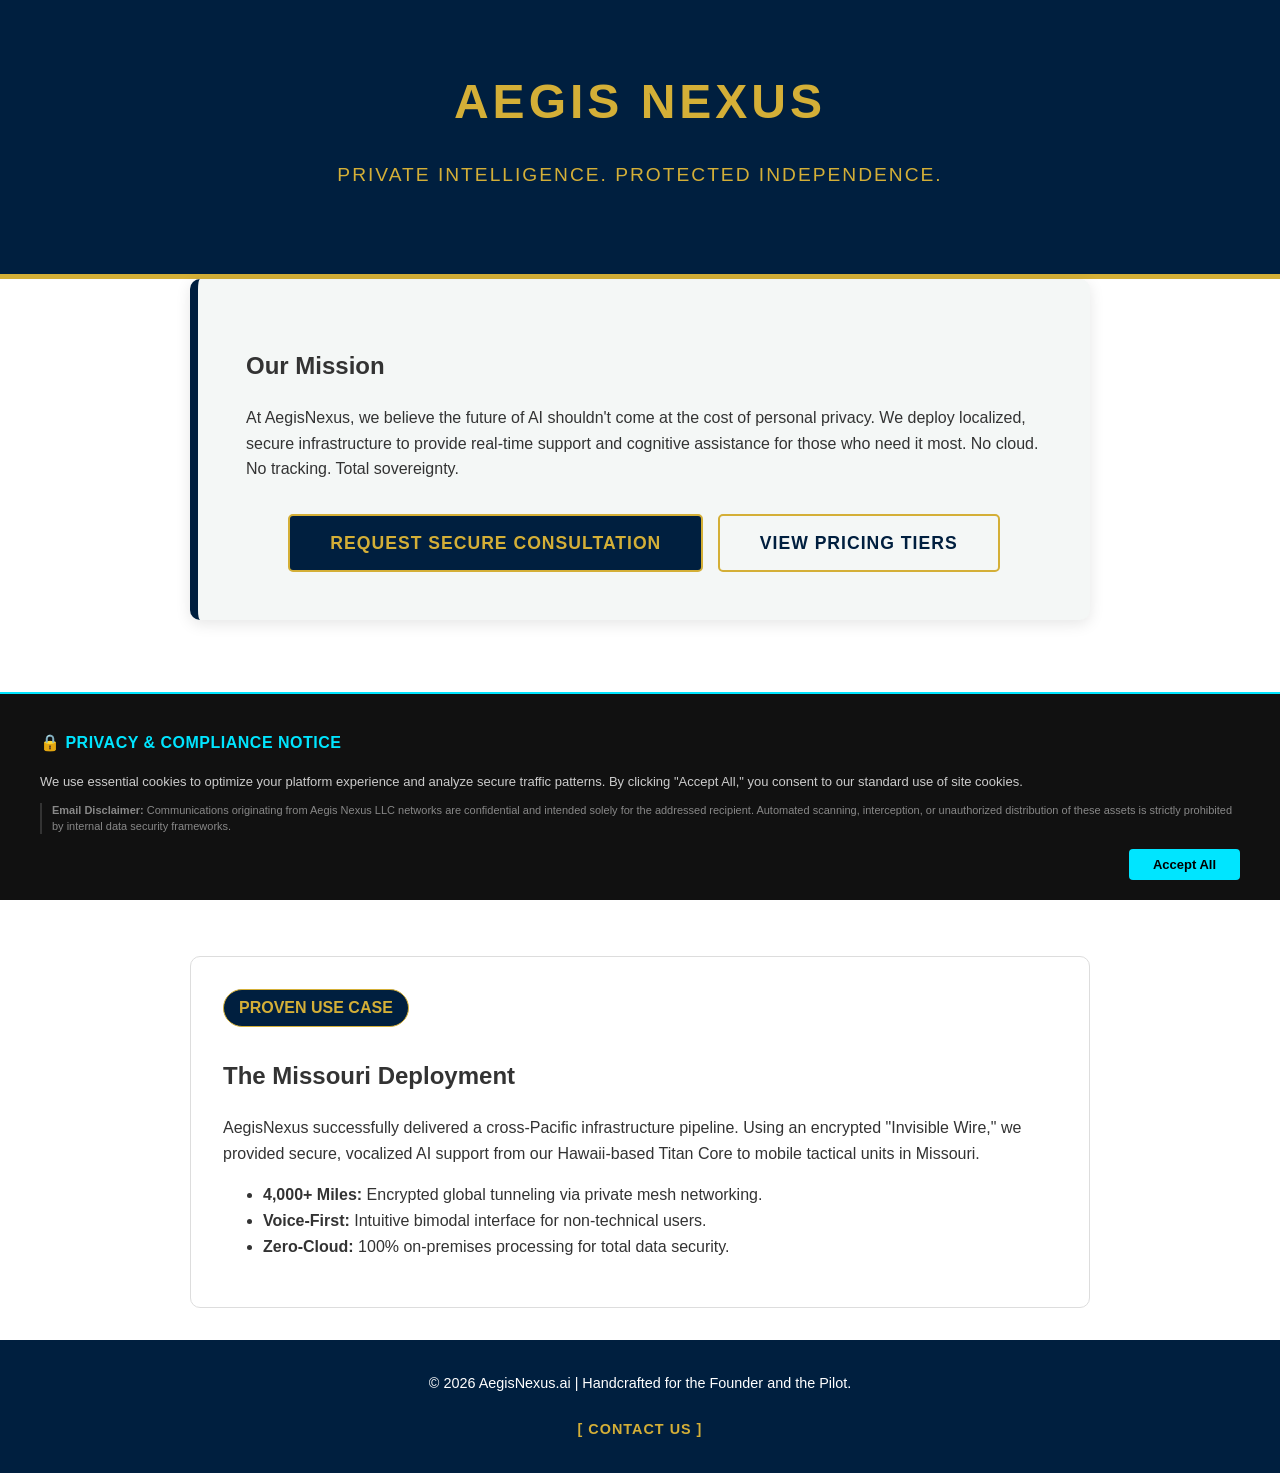
==== index.html @ b52e6fe9 "Update index.html" ====
<!DOCTYPE html>
<html lang="en">
<head>
    <meta charset="UTF-8">
    <meta name="viewport" content="width=device-width, initial-scale=1.0">
    <title>AegisNexus | Private Intelligence</title>
    <style>
        :root { --navy: #001f3f; --gold: #D4AF37; --slate: #f4f7f6; --text: #333; }
        body { margin: 0; font-family: 'Segoe UI', Tahoma, Geneva, Verdana, sans-serif; color: var(--text); background-color: white; line-height: 1.6; }
        header { background: var(--navy); color: var(--gold); padding: 4rem 2rem; text-align: center; border-bottom: 5px solid var(--gold); }
        .container { max-width: 900px; margin: 0 auto; padding: 2rem; }
        h1 { font-size: 3rem; letter-spacing: 4px; margin: 0; }
        .mission { background: var(--slate); padding: 3rem; border-radius: 10px; margin: -2rem auto 2rem; box-shadow: 0 4px 15px rgba(0,0,0,0.1); border-left: 8px solid var(--navy); }
        .pilot-section { background: white; border: 1px solid #ddd; padding: 2rem; border-radius: 10px; margin-top: 2rem; }
        .pillar-grid { display: grid; grid-template-columns: repeat(auto-fit, minmax(250px, 1fr)); gap: 2rem; margin: 3rem 0; }
        .pillar { text-align: center; padding: 1rem; }
        .pillar h3 { color: var(--navy); border-bottom: 2px solid var(--gold); display: inline-block; padding-bottom: 5px; }
        footer { background: var(--navy); color: #fff; text-align: center; padding: 2rem; font-size: 0.9rem; }
        .tag { display: inline-block; background: var(--gold); color: var(--navy); padding: 5px 15px; border-radius: 20px; font-weight: bold; margin-bottom: 10px; }
        
        /* New Call To Action Button Styling */
        .cta-container { text-align: center; margin-top: 2rem; }
        .cta-btn { display: inline-block; background: var(--navy); color: var(--gold); border: 2px solid var(--gold); padding: 0.8rem 2.5rem; font-size: 1.1rem; font-weight: bold; text-decoration: none; border-radius: 5px; transition: all 0.3s ease; letter-spacing: 1px; }
        .cta-btn:hover { background: var(--gold); color: var(--navy); cursor: pointer; }
    </style>
</head>
<body>

<header>
    <h1>AEGIS NEXUS</h1>
    <p style="font-size: 1.2rem; letter-spacing: 2px;">PRIVATE INTELLIGENCE. PROTECTED INDEPENDENCE.</p>
</header>

<div class="container">
    <section class="mission">
        <h2>Our Mission</h2>
        <p>At AegisNexus, we believe the future of AI shouldn't come at the cost of personal privacy. We deploy localized, secure infrastructure to provide real-time support and cognitive assistance for those who need it most. No cloud. No tracking. Total sovereignty.</p>
        
        <div class="cta-container">
            <a href="mailto:info@aegisnexus.ai?subject=Infrastructure%20Access%20Inquiry" class="cta-btn">REQUEST SECURE CONSULTATION</a>
            <a href="pricing.html" class="cta-btn" style="background: transparent; color: var(--navy); margin-left: 10px;">VIEW PRICING TIERS</a>
        </div>
    </section>

    <div class="pillar-grid">
        <div class="pillar">
            <h3>The Vault</h3>
            <p>Your data never leaves your home. We use local inference to ensure HIPAA-grade privacy levels for all personal interactions.</p>
        </div>
        <div class="pillar">
            <h3>The Bridge</h3>
            <p>Technology designed for family first. We bridge the gap between complex AI and intuitive, assistive living.</p>
        </div>
        <div class="pillar">
            <h3>The Core</h3>
            <p>Powered by the Aegis-Titan. High-performance Ryzen hardware optimized for the next generation of private LLMs.</p>
        </div>
    </div>

    <section class="pilot-section">
        <span class="tag" style="background: var(--navy); color: var(--gold); border: 1px solid var(--gold);">PROVEN USE CASE</span>
        <h2>The Missouri Deployment</h2>
        <p>AegisNexus successfully delivered a cross-Pacific infrastructure pipeline. Using an encrypted "Invisible Wire," we provided secure, vocalized AI support from our Hawaii-based Titan Core to mobile tactical units in Missouri.</p>
        <ul>
            <li><strong>4,000+ Miles:</strong> Encrypted global tunneling via private mesh networking.</li>
            <li><strong>Voice-First:</strong> Intuitive bimodal interface for non-technical users.</li>
            <li><strong>Zero-Cloud:</strong> 100% on-premises processing for total data security.</li>
        </ul>
    </section>
</div>

<footer style="text-align: center; padding: 2rem; background: var(--navy); color: #fff; font-size: 0.9rem;">
    &copy; 2026 AegisNexus.ai | Handcrafted for the Founder and the Pilot.<br><br>
    <a href="contact.html" style="color: var(--gold); text-decoration: none; font-weight: bold; letter-spacing: 1px;">[ CONTACT US ]</a>
</footer>

    <div id="aegis-compliance-banner" style="
    position: fixed;
    bottom: 0;
    left: 0;
    width: 100%;
    background-color: #111111;
    border-top: 2px solid #00E5FF; /* Electric Blue Accent */
    color: #FFFFFF;
    font-family: sans-serif;
    padding: 20px;
    box-sizing: border-box;
    z-index: 99999;
    display: none;
    flex-direction: column;
    gap: 15px;
">
    <div style="max-width: 1200px; margin: 0 auto; width: 100%;">
        <h3 style="margin-0 0 8px 0; color: #00E5FF; font-size: 16px; letter-spacing: 0.5px;">
            🔒 PRIVACY & COMPLIANCE NOTICE
        </h3>
        
        <p style="margin: 0 0 12px 0; font-size: 13px; line-height: 1.5; color: #CCCCCC;">
            We use essential cookies to optimize your platform experience and analyze secure traffic patterns. By clicking "Accept All," you consent to our standard use of site cookies.
        </p>
        
        <p style="margin: 0; font-size: 11px; line-height: 1.4; color: #888888; border-left: 2px solid #333333; padding-left: 10px;">
            <strong>Email Disclaimer:</strong> Communications originating from Aegis Nexus LLC networks are confidential and intended solely for the addressed recipient. Automated scanning, interception, or unauthorized distribution of these assets is strictly prohibited by internal data security frameworks.
        </p>
    </div>
    
    <div style="max-width: 1200px; margin: 0 auto; width: 100%; text-align: right;">
        <button id="accept-aegis-cookies" style="
            background-color: #00E5FF;
            color: #000000;
            border: none;
            padding: 8px 24px;
            font-size: 13px;
            font-weight: bold;
            cursor: pointer;
            border-radius: 4px;
            transition: background 0.2s;
        " onmouseover="this.style.backgroundColor='#00B2CC'" onmouseout="this.style.backgroundColor='#00E5FF'">
            Accept All
        </button>
    </div>
</div>

<script>
    document.addEventListener("DOMContentLoaded", function () {
        // Check if user already accepted cookies
        if (!localStorage.getItem("aegis_cookies_accepted")) {
            document.getElementById("aegis-compliance-banner").style.display = "flex";
        }

        // Hide banner on click and save state
        document.getElementById("accept-aegis-cookies").addEventListener("click", function () {
            localStorage.setItem("aegis_cookies_accepted", "true");
            document.getElementById("aegis-compliance-banner").style.display = "none";
        });
    });
</script>
</body>
</html>
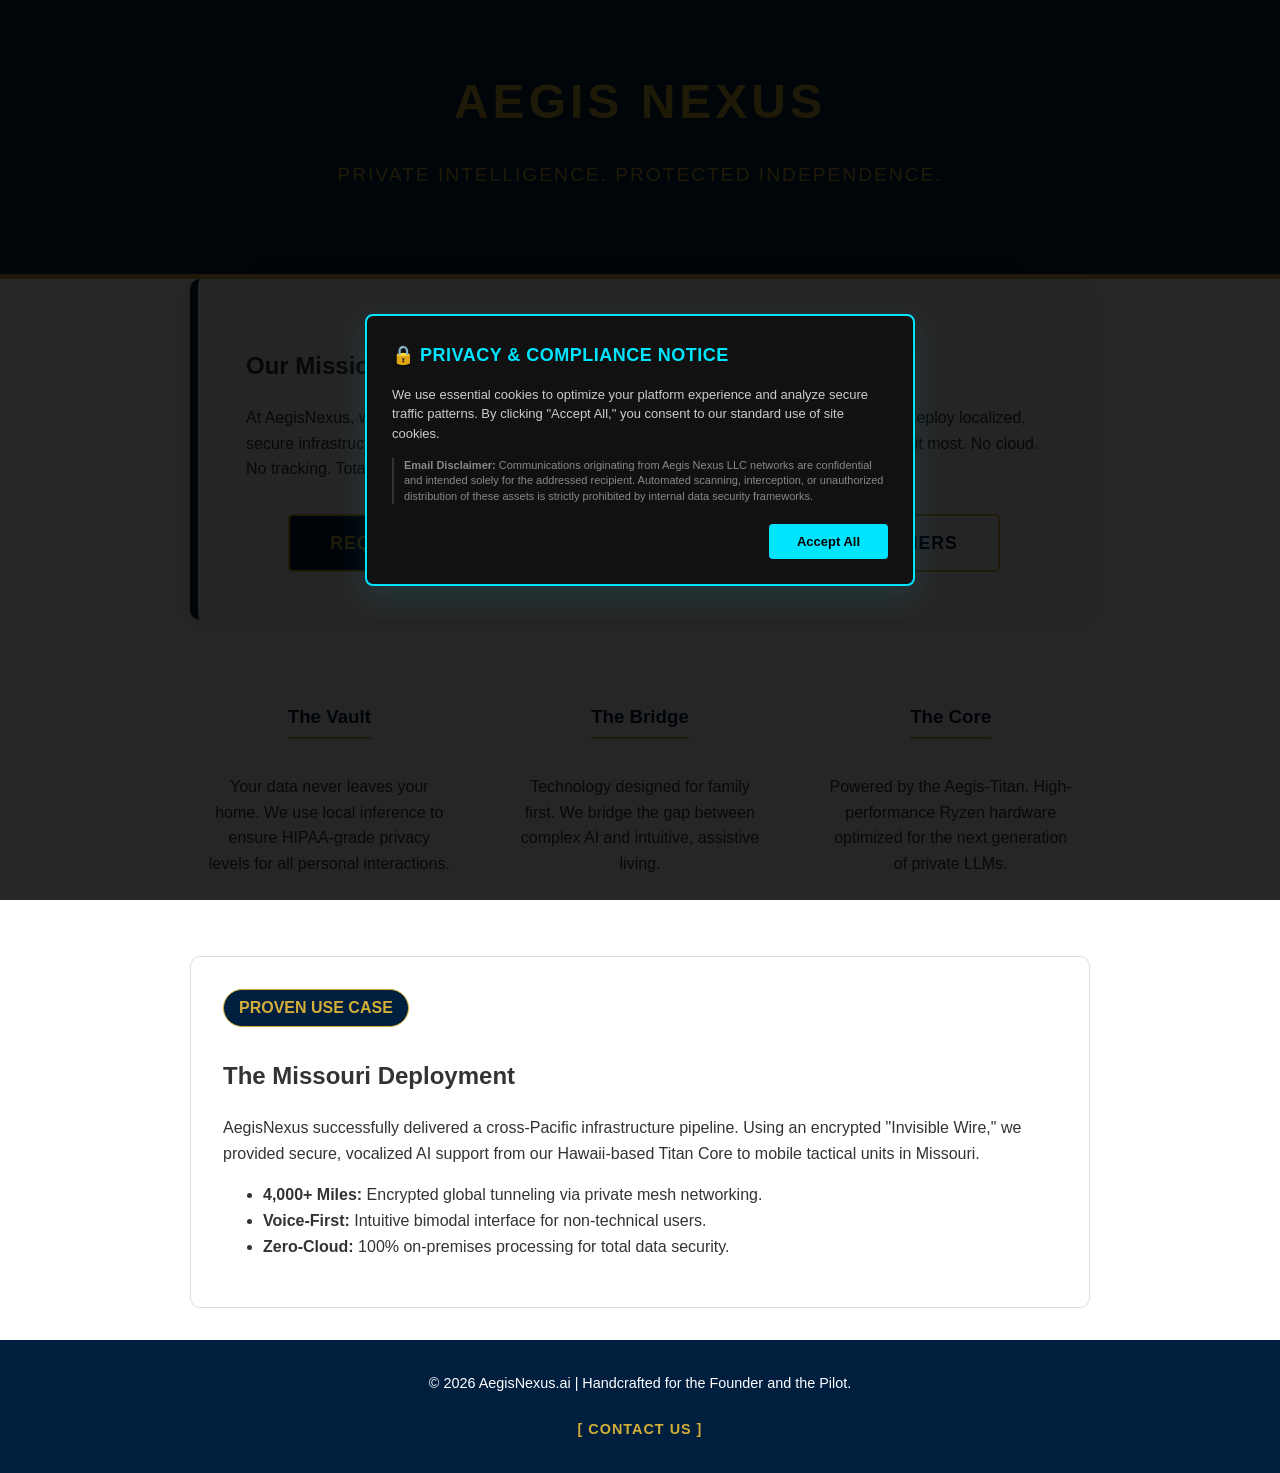
==== commit e18ccf33: "Update index.html" ====
--- a/index.html
+++ b/index.html
@@ -121,19 +121,79 @@
     </div>
 </div>
 
+<div id="aegis-compliance-overlay" style="
+    position: fixed;
+    top: 0;
+    left: 0;
+    width: 100vw;
+    height: 100vh;
+    background-color: rgba(0, 0, 0, 0.85); /* Dims the rest of the site */
+    display: none;
+    justify-content: center;
+    align-items: center;
+    z-index: 99999;
+    padding: 20px;
+    box-sizing: border-box;
+">
+    <div style="
+        background-color: #111111;
+        border: 2px solid #00E5FF; /* Electric Blue */
+        border-radius: 8px;
+        max-width: 550px;
+        width: 100%;
+        padding: 25px;
+        box-sizing: border-box;
+        box-shadow: 0 10px 30px rgba(0, 229, 255, 0.1);
+        display: flex;
+        flex-direction: column;
+        gap: 15px;
+    ">
+        <h3 style="margin: 0; color: #00E5FF; font-size: 18px; letter-spacing: 0.5px; font-family: sans-serif;">
+            🔒 PRIVACY & COMPLIANCE NOTICE
+        </h3>
+        
+        <p style="margin: 0; font-size: 13px; line-height: 1.5; color: #CCCCCC; font-family: sans-serif;">
+            We use essential cookies to optimize your platform experience and analyze secure traffic patterns. By clicking "Accept All," you consent to our standard use of site cookies.
+        </p>
+        
+        <p style="margin: 0; font-size: 11px; line-height: 1.4; color: #888888; border-left: 2px solid #333333; padding-left: 10px; font-family: sans-serif;">
+            <strong>Email Disclaimer:</strong> Communications originating from Aegis Nexus LLC networks are confidential and intended solely for the addressed recipient. Automated scanning, interception, or unauthorized distribution of these assets is strictly prohibited by internal data security frameworks.
+        </p>
+        
+        <div style="text-align: right; margin-top: 5px;">
+            <button id="accept-aegis-cookies" style="
+                background-color: #00E5FF;
+                color: #000000;
+                border: none;
+                padding: 10px 28px;
+                font-size: 13px;
+                font-weight: bold;
+                cursor: pointer;
+                border-radius: 4px;
+                transition: background 0.2s;
+                font-family: sans-serif;
+            " onmouseover="this.style.backgroundColor='#00B2CC'" onmouseout="this.style.backgroundColor='#00E5FF'">
+                Accept All
+            </button>
+        </div>
+    </div>
+</div>
+
 <script>
     document.addEventListener("DOMContentLoaded", function () {
-        // Check if user already accepted cookies
+        var overlay = document.getElementById("aegis-compliance-overlay");
+        var button = document.getElementById("accept-aegis-cookies");
+
+        // Show as a flex container if not previously accepted
         if (!localStorage.getItem("aegis_cookies_accepted")) {
-            document.getElementById("aegis-compliance-banner").style.display = "flex";
+            overlay.style.display = "flex";
         }
 
-        // Hide banner on click and save state
-        document.getElementById("accept-aegis-cookies").addEventListener("click", function () {
+        // Hide overlay and save state
+        button.addEventListener("click", function () {
             localStorage.setItem("aegis_cookies_accepted", "true");
-            document.getElementById("aegis-compliance-banner").style.display = "none";
+            overlay.style.display = "none";
         });
     });
 </script>
-</body>
 </html>
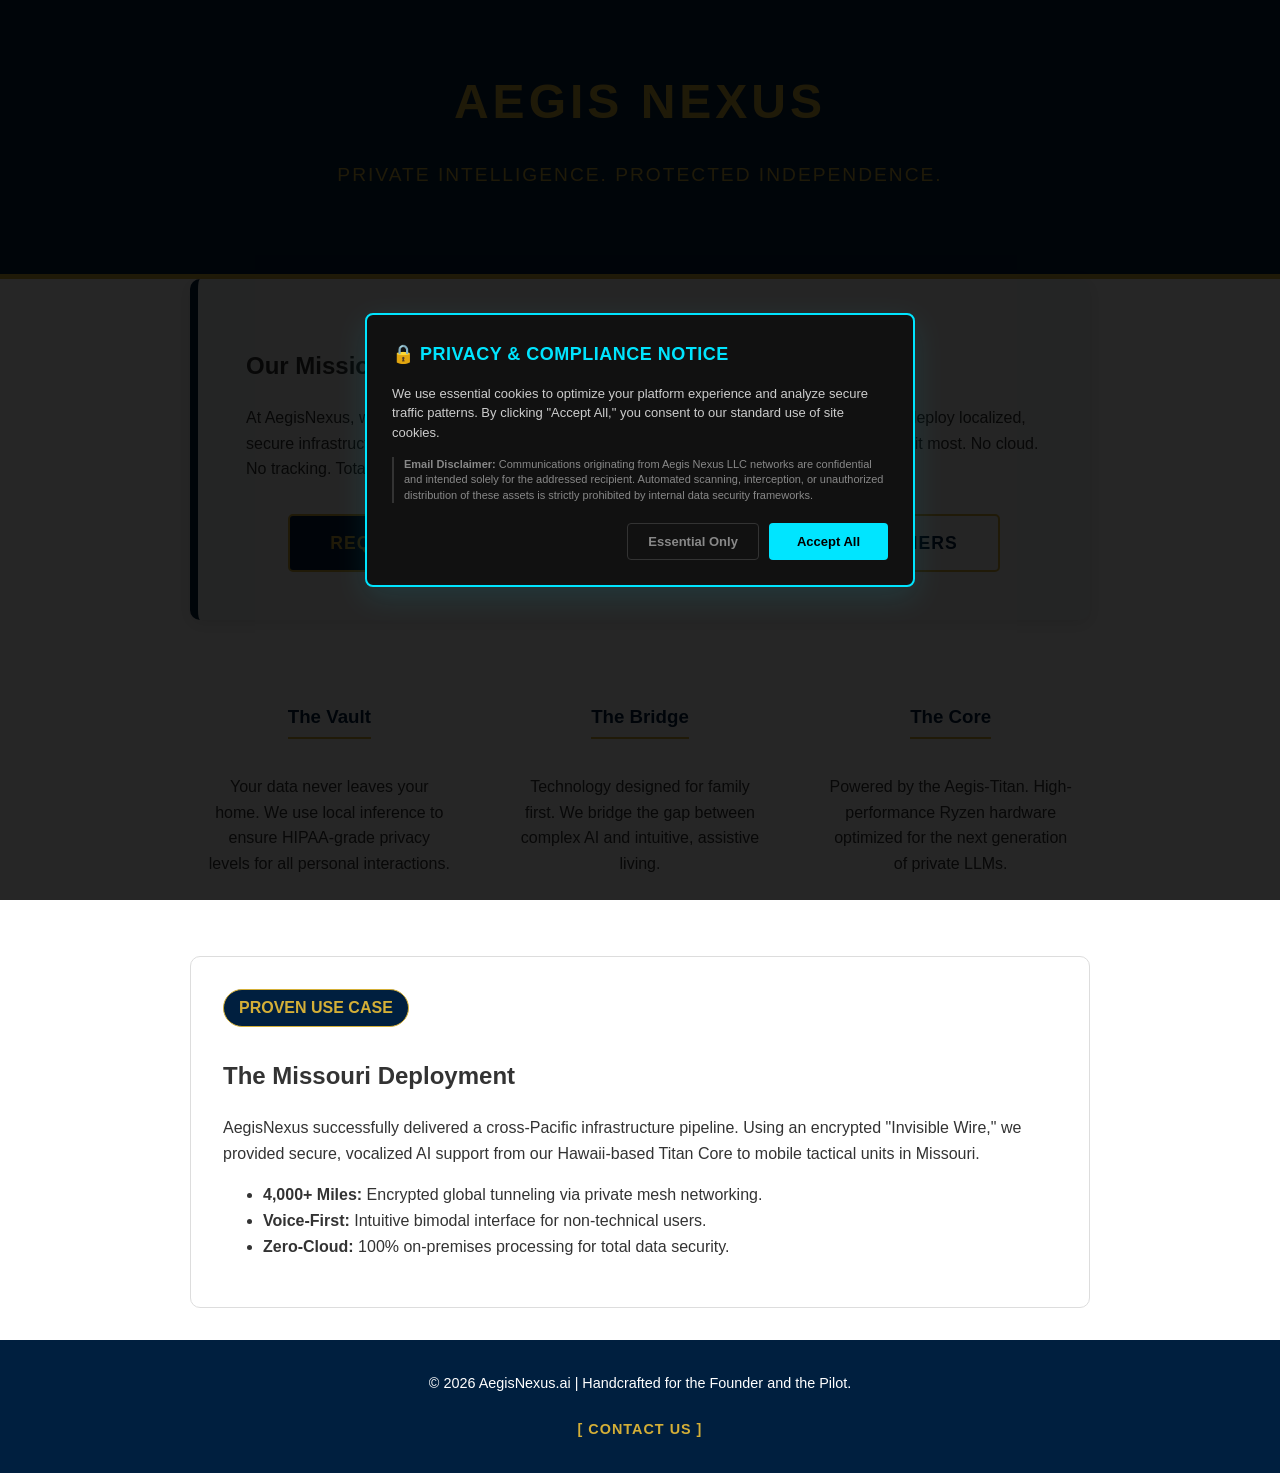
==== commit 0e4b0787: "Update index.html" ====
--- a/index.html
+++ b/index.html
@@ -74,53 +74,6 @@
     <a href="contact.html" style="color: var(--gold); text-decoration: none; font-weight: bold; letter-spacing: 1px;">[ CONTACT US ]</a>
 </footer>
 
-    <div id="aegis-compliance-banner" style="
-    position: fixed;
-    bottom: 0;
-    left: 0;
-    width: 100%;
-    background-color: #111111;
-    border-top: 2px solid #00E5FF; /* Electric Blue Accent */
-    color: #FFFFFF;
-    font-family: sans-serif;
-    padding: 20px;
-    box-sizing: border-box;
-    z-index: 99999;
-    display: none;
-    flex-direction: column;
-    gap: 15px;
-">
-    <div style="max-width: 1200px; margin: 0 auto; width: 100%;">
-        <h3 style="margin-0 0 8px 0; color: #00E5FF; font-size: 16px; letter-spacing: 0.5px;">
-            🔒 PRIVACY & COMPLIANCE NOTICE
-        </h3>
-        
-        <p style="margin: 0 0 12px 0; font-size: 13px; line-height: 1.5; color: #CCCCCC;">
-            We use essential cookies to optimize your platform experience and analyze secure traffic patterns. By clicking "Accept All," you consent to our standard use of site cookies.
-        </p>
-        
-        <p style="margin: 0; font-size: 11px; line-height: 1.4; color: #888888; border-left: 2px solid #333333; padding-left: 10px;">
-            <strong>Email Disclaimer:</strong> Communications originating from Aegis Nexus LLC networks are confidential and intended solely for the addressed recipient. Automated scanning, interception, or unauthorized distribution of these assets is strictly prohibited by internal data security frameworks.
-        </p>
-    </div>
-    
-    <div style="max-width: 1200px; margin: 0 auto; width: 100%; text-align: right;">
-        <button id="accept-aegis-cookies" style="
-            background-color: #00E5FF;
-            color: #000000;
-            border: none;
-            padding: 8px 24px;
-            font-size: 13px;
-            font-weight: bold;
-            cursor: pointer;
-            border-radius: 4px;
-            transition: background 0.2s;
-        " onmouseover="this.style.backgroundColor='#00B2CC'" onmouseout="this.style.backgroundColor='#00E5FF'">
-            Accept All
-        </button>
-    </div>
-</div>
-
 <div id="aegis-compliance-overlay" style="
     position: fixed;
     top: 0;
@@ -137,7 +90,7 @@
 ">
     <div style="
         background-color: #111111;
-        border: 2px solid #00E5FF; /* Electric Blue */
+        border: 2px solid #00E5FF; /* Electric Blue Accent */
         border-radius: 8px;
         max-width: 550px;
         width: 100%;
@@ -160,7 +113,21 @@
             <strong>Email Disclaimer:</strong> Communications originating from Aegis Nexus LLC networks are confidential and intended solely for the addressed recipient. Automated scanning, interception, or unauthorized distribution of these assets is strictly prohibited by internal data security frameworks.
         </p>
         
-        <div style="text-align: right; margin-top: 5px;">
+        <div style="text-align: right; margin-top: 5px; display: flex; justify-content: flex-end; gap: 10px;">
+            <button id="accept-essential-cookies" style="
+                background-color: transparent;
+                color: #888888;
+                border: 1px solid #333333;
+                padding: 10px 20px;
+                font-size: 13px;
+                font-weight: bold;
+                cursor: pointer;
+                border-radius: 4px;
+                transition: all 0.2s;
+                font-family: sans-serif;
+            " onmouseover="this.style.color='#FFFFFF'; this.style.borderColor='#888888'" onmouseout="this.style.color='#888888'; this.style.borderColor='#333333'">
+                Essential Only
+            </button>
             <button id="accept-aegis-cookies" style="
                 background-color: #00E5FF;
                 color: #000000;
@@ -182,18 +149,25 @@
 <script>
     document.addEventListener("DOMContentLoaded", function () {
         var overlay = document.getElementById("aegis-compliance-overlay");
-        var button = document.getElementById("accept-aegis-cookies");
 
-        // Show as a flex container if not previously accepted
+        // Show modal if choice isn't saved in this browser yet
         if (!localStorage.getItem("aegis_cookies_accepted")) {
             overlay.style.display = "flex";
         }
 
-        // Hide overlay and save state
-        button.addEventListener("click", function () {
-            localStorage.setItem("aegis_cookies_accepted", "true");
+        // Logic for Essential Only selection
+        document.getElementById("accept-essential-cookies").addEventListener("click", function () {
+            localStorage.setItem("aegis_cookies_accepted", "essential_only");
+            overlay.style.display = "none";
+        });
+
+        // Logic for Accept All selection
+        document.getElementById("accept-aegis-cookies").addEventListener("click", function () {
+            localStorage.setItem("aegis_cookies_accepted", "all");
             overlay.style.display = "none";
         });
     });
 </script>
+
+</body>
 </html>
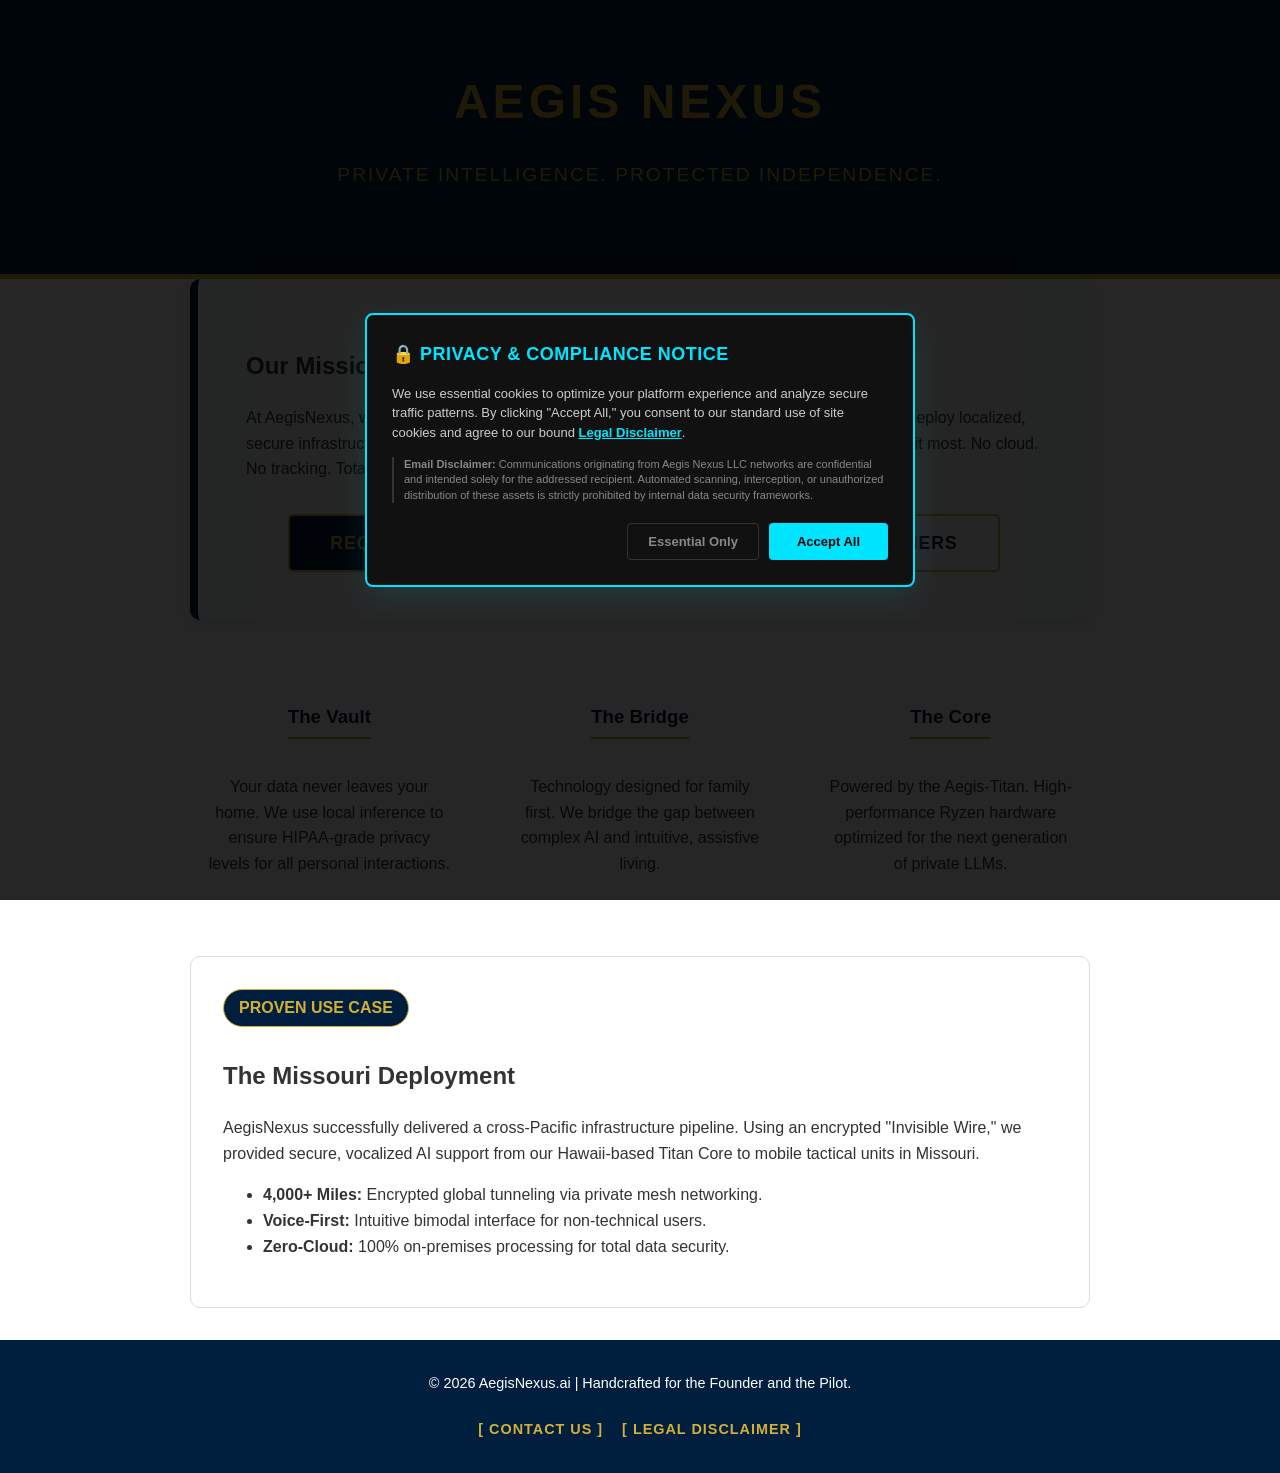
==== commit 1893b1a5: "Update index.html" ====
--- a/index.html
+++ b/index.html
@@ -72,6 +72,7 @@
 <footer style="text-align: center; padding: 2rem; background: var(--navy); color: #fff; font-size: 0.9rem;">
     &copy; 2026 AegisNexus.ai | Handcrafted for the Founder and the Pilot.<br><br>
     <a href="contact.html" style="color: var(--gold); text-decoration: none; font-weight: bold; letter-spacing: 1px;">[ CONTACT US ]</a>
+    <a href="disclaimer.html" style="color: var(--gold); text-decoration: none; font-weight: bold; letter-spacing: 1px; margin-left: 15px;">[ LEGAL DISCLAIMER ]</a>
 </footer>
 
 <div id="aegis-compliance-overlay" style="
@@ -106,7 +107,7 @@
         </h3>
         
         <p style="margin: 0; font-size: 13px; line-height: 1.5; color: #CCCCCC; font-family: sans-serif;">
-            We use essential cookies to optimize your platform experience and analyze secure traffic patterns. By clicking "Accept All," you consent to our standard use of site cookies.
+            We use essential cookies to optimize your platform experience and analyze secure traffic patterns. By clicking "Accept All," you consent to our standard use of site cookies and agree to our bound <a href="disclaimer.html" style="color: #00E5FF; text-decoration: underline; font-weight: bold;">Legal Disclaimer</a>.
         </p>
         
         <p style="margin: 0; font-size: 11px; line-height: 1.4; color: #888888; border-left: 2px solid #333333; padding-left: 10px; font-family: sans-serif;">
@@ -150,18 +151,15 @@
     document.addEventListener("DOMContentLoaded", function () {
         var overlay = document.getElementById("aegis-compliance-overlay");
 
-        // Show modal if choice isn't saved in this browser yet
         if (!localStorage.getItem("aegis_cookies_accepted")) {
             overlay.style.display = "flex";
         }
 
-        // Logic for Essential Only selection
         document.getElementById("accept-essential-cookies").addEventListener("click", function () {
             localStorage.setItem("aegis_cookies_accepted", "essential_only");
             overlay.style.display = "none";
         });
 
-        // Logic for Accept All selection
         document.getElementById("accept-aegis-cookies").addEventListener("click", function () {
             localStorage.setItem("aegis_cookies_accepted", "all");
             overlay.style.display = "none";
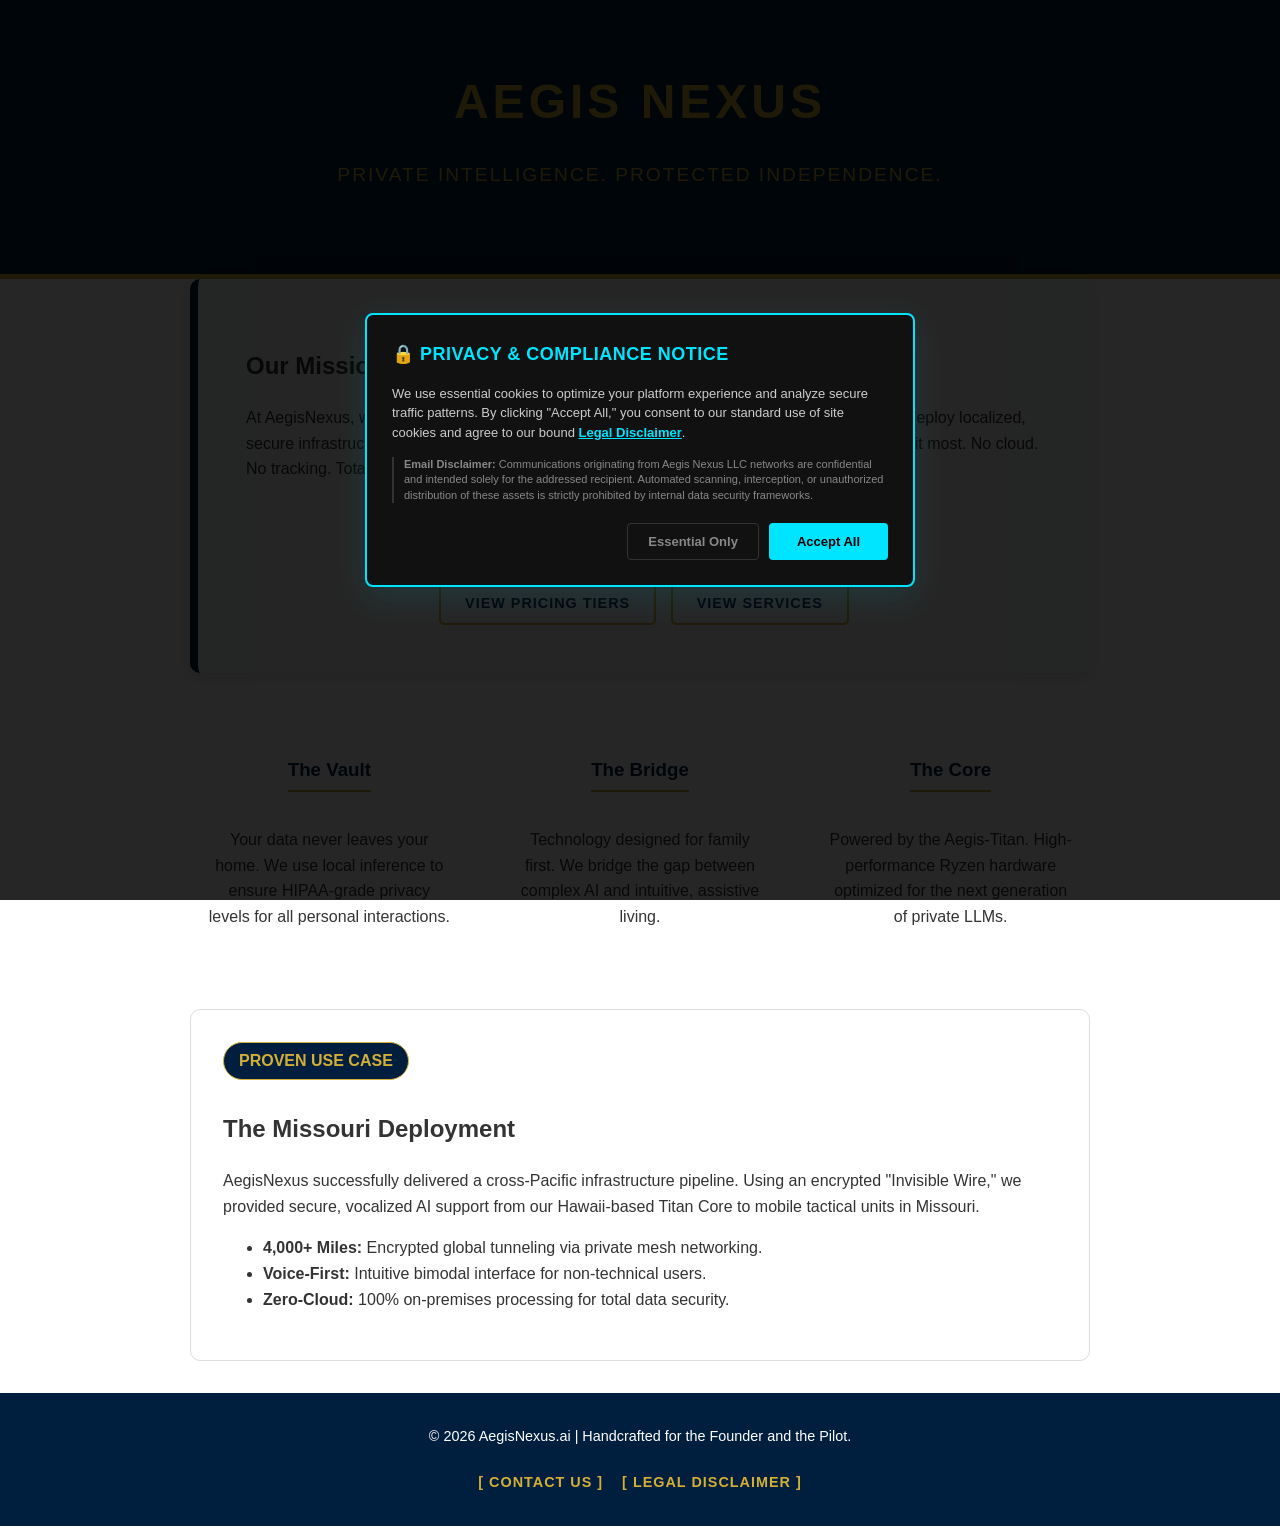
==== commit 9f11e8a2: "Update index.html" ====
--- a/index.html
+++ b/index.html
@@ -38,7 +38,9 @@
         
         <div class="cta-container">
             <a href="mailto:info@aegisnexus.ai?subject=Infrastructure%20Access%20Inquiry" class="cta-btn">REQUEST SECURE CONSULTATION</a>
-            <a href="pricing.html" class="cta-btn" style="background: transparent; color: var(--navy); margin-left: 10px;">VIEW PRICING TIERS</a>
+            <div style="margin-top: 10px;">
+                <a href="pricing.html" class="cta-btn" style="background: transparent; color: var(--navy); padding: 0.5rem 1.5rem; font-size: 0.9rem;">VIEW PRICING TIERS</a>
+                <a href="services.html" class="cta-btn" style="background: transparent; color: var(--navy); padding: 0.5rem 1.5rem; font-size: 0.9rem; margin-left: 10px;">VIEW SERVICES</a>
         </div>
     </section>
 
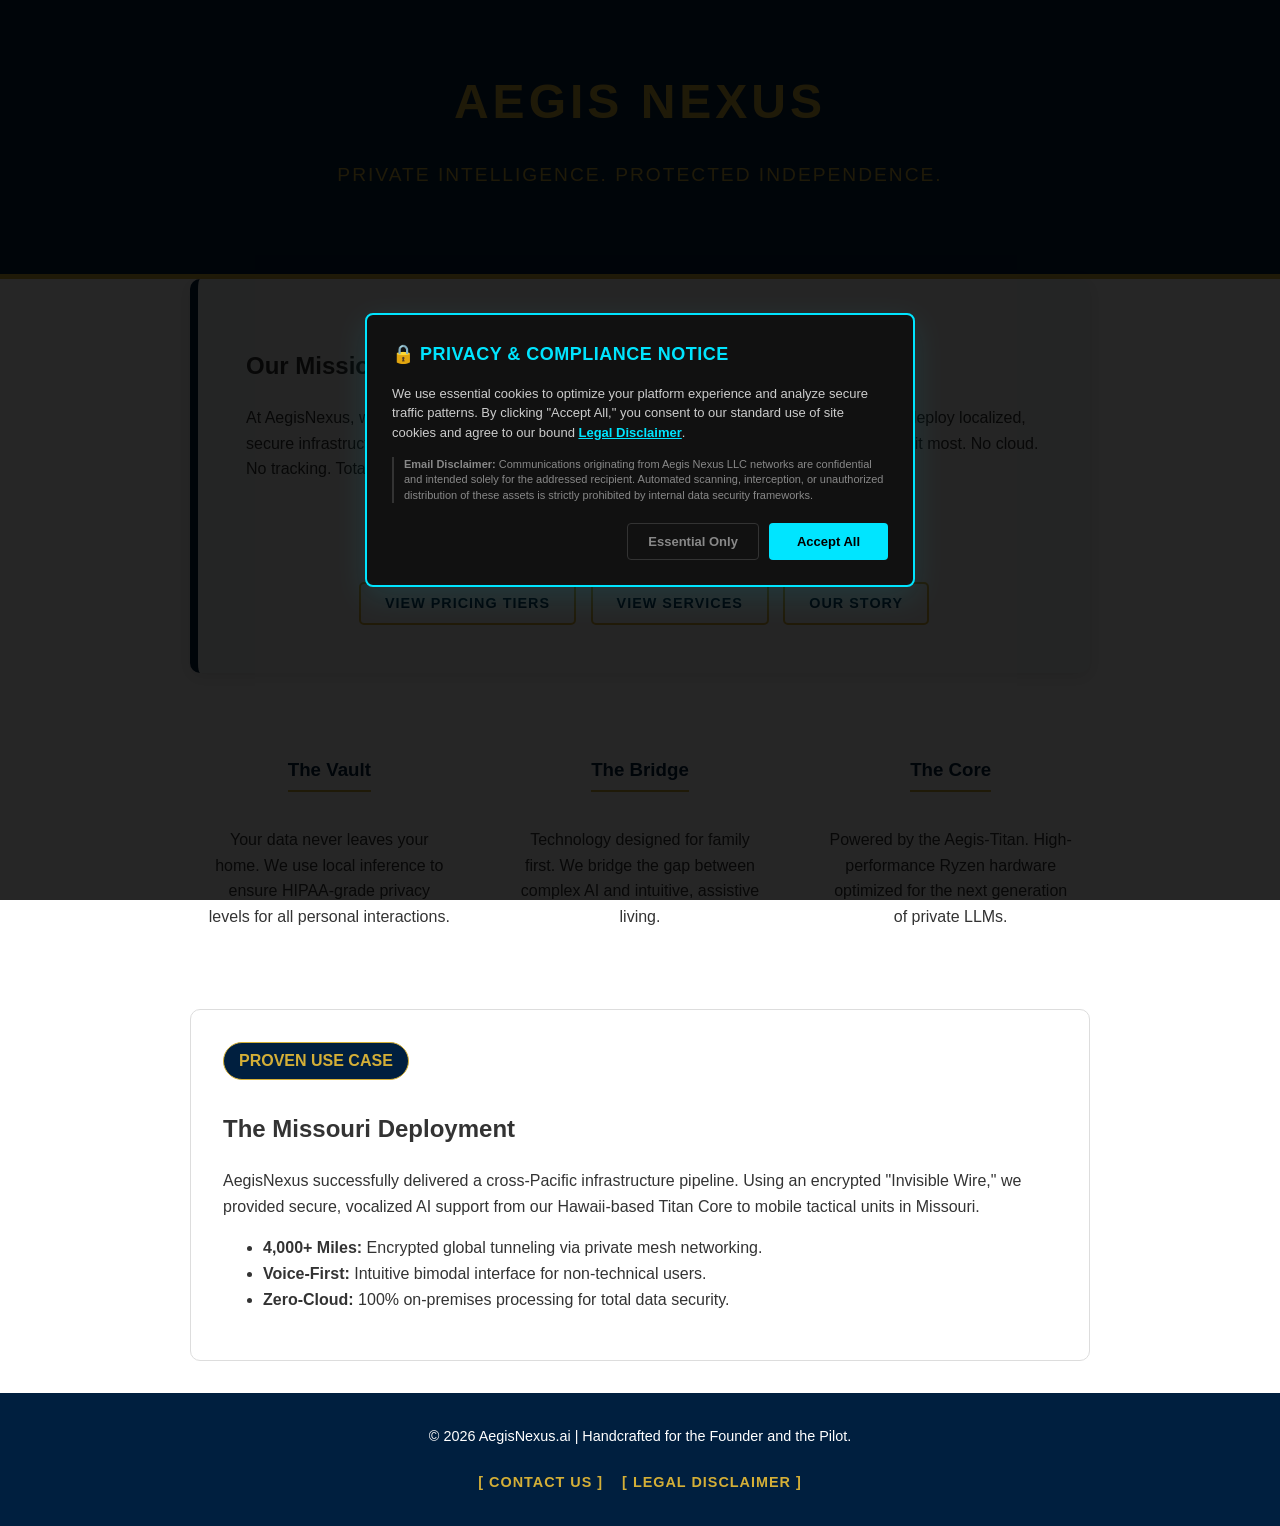
==== commit ba8f408f: "Added the story page and links." ====
--- a/index.html
+++ b/index.html
@@ -41,6 +41,7 @@
             <div style="margin-top: 10px;">
                 <a href="pricing.html" class="cta-btn" style="background: transparent; color: var(--navy); padding: 0.5rem 1.5rem; font-size: 0.9rem;">VIEW PRICING TIERS</a>
                 <a href="services.html" class="cta-btn" style="background: transparent; color: var(--navy); padding: 0.5rem 1.5rem; font-size: 0.9rem; margin-left: 10px;">VIEW SERVICES</a>
+                <a href="story.html" class="cta-btn" style="background: transparent; color: var(--navy); padding: 0.5rem 1.5rem; font-size: 0.9rem; margin-left: 10px;">OUR STORY</a>
         </div>
     </section>
 
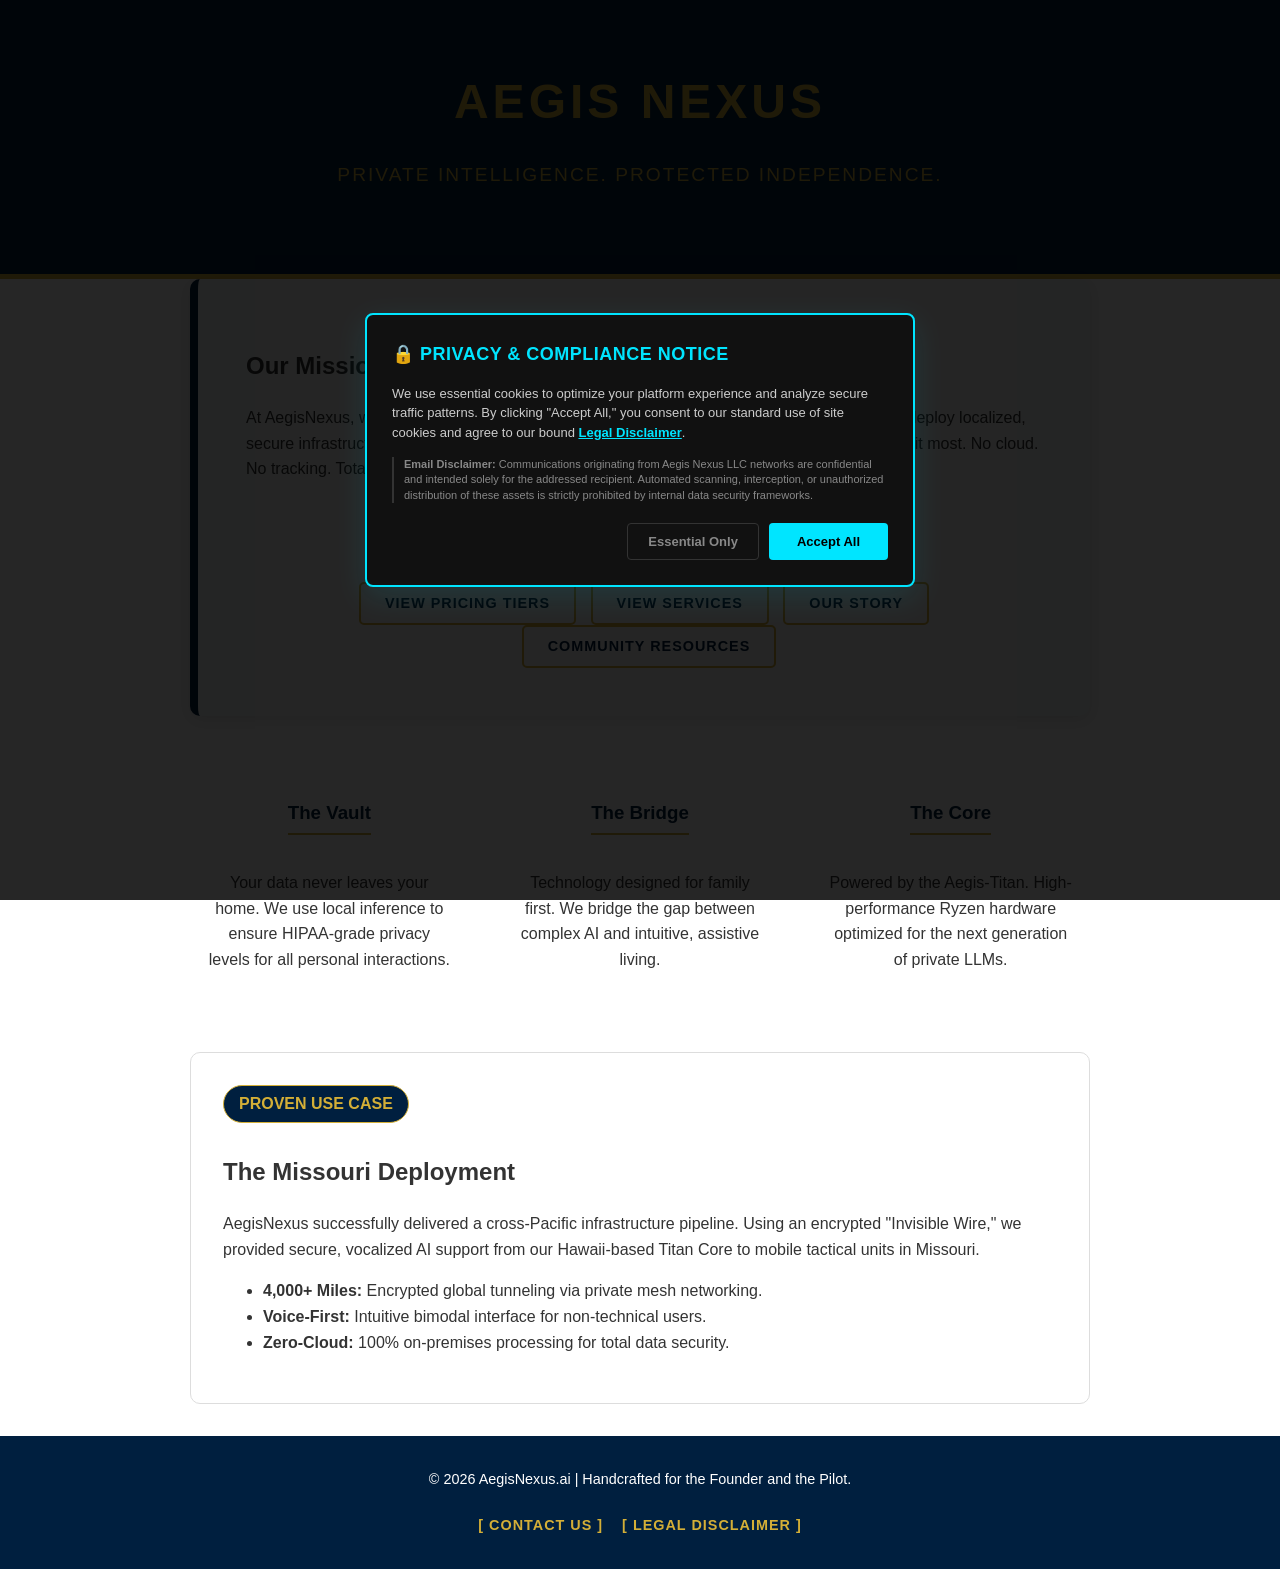
==== commit 00243f02: "Added resources page." ====
--- a/index.html
+++ b/index.html
@@ -1,174 +1,175 @@
-<!DOCTYPE html>
-<html lang="en">
-<head>
-    <meta charset="UTF-8">
-    <meta name="viewport" content="width=device-width, initial-scale=1.0">
-    <title>AegisNexus | Private Intelligence</title>
-    <style>
-        :root { --navy: #001f3f; --gold: #D4AF37; --slate: #f4f7f6; --text: #333; }
-        body { margin: 0; font-family: 'Segoe UI', Tahoma, Geneva, Verdana, sans-serif; color: var(--text); background-color: white; line-height: 1.6; }
-        header { background: var(--navy); color: var(--gold); padding: 4rem 2rem; text-align: center; border-bottom: 5px solid var(--gold); }
-        .container { max-width: 900px; margin: 0 auto; padding: 2rem; }
-        h1 { font-size: 3rem; letter-spacing: 4px; margin: 0; }
-        .mission { background: var(--slate); padding: 3rem; border-radius: 10px; margin: -2rem auto 2rem; box-shadow: 0 4px 15px rgba(0,0,0,0.1); border-left: 8px solid var(--navy); }
-        .pilot-section { background: white; border: 1px solid #ddd; padding: 2rem; border-radius: 10px; margin-top: 2rem; }
-        .pillar-grid { display: grid; grid-template-columns: repeat(auto-fit, minmax(250px, 1fr)); gap: 2rem; margin: 3rem 0; }
-        .pillar { text-align: center; padding: 1rem; }
-        .pillar h3 { color: var(--navy); border-bottom: 2px solid var(--gold); display: inline-block; padding-bottom: 5px; }
-        footer { background: var(--navy); color: #fff; text-align: center; padding: 2rem; font-size: 0.9rem; }
-        .tag { display: inline-block; background: var(--gold); color: var(--navy); padding: 5px 15px; border-radius: 20px; font-weight: bold; margin-bottom: 10px; }
-        
-        /* New Call To Action Button Styling */
-        .cta-container { text-align: center; margin-top: 2rem; }
-        .cta-btn { display: inline-block; background: var(--navy); color: var(--gold); border: 2px solid var(--gold); padding: 0.8rem 2.5rem; font-size: 1.1rem; font-weight: bold; text-decoration: none; border-radius: 5px; transition: all 0.3s ease; letter-spacing: 1px; }
-        .cta-btn:hover { background: var(--gold); color: var(--navy); cursor: pointer; }
-    </style>
-</head>
-<body>
-
-<header>
-    <h1>AEGIS NEXUS</h1>
-    <p style="font-size: 1.2rem; letter-spacing: 2px;">PRIVATE INTELLIGENCE. PROTECTED INDEPENDENCE.</p>
-</header>
-
-<div class="container">
-    <section class="mission">
-        <h2>Our Mission</h2>
-        <p>At AegisNexus, we believe the future of AI shouldn't come at the cost of personal privacy. We deploy localized, secure infrastructure to provide real-time support and cognitive assistance for those who need it most. No cloud. No tracking. Total sovereignty.</p>
-        
-        <div class="cta-container">
-            <a href="mailto:info@aegisnexus.ai?subject=Infrastructure%20Access%20Inquiry" class="cta-btn">REQUEST SECURE CONSULTATION</a>
-            <div style="margin-top: 10px;">
-                <a href="pricing.html" class="cta-btn" style="background: transparent; color: var(--navy); padding: 0.5rem 1.5rem; font-size: 0.9rem;">VIEW PRICING TIERS</a>
-                <a href="services.html" class="cta-btn" style="background: transparent; color: var(--navy); padding: 0.5rem 1.5rem; font-size: 0.9rem; margin-left: 10px;">VIEW SERVICES</a>
-                <a href="story.html" class="cta-btn" style="background: transparent; color: var(--navy); padding: 0.5rem 1.5rem; font-size: 0.9rem; margin-left: 10px;">OUR STORY</a>
-        </div>
-    </section>
-
-    <div class="pillar-grid">
-        <div class="pillar">
-            <h3>The Vault</h3>
-            <p>Your data never leaves your home. We use local inference to ensure HIPAA-grade privacy levels for all personal interactions.</p>
-        </div>
-        <div class="pillar">
-            <h3>The Bridge</h3>
-            <p>Technology designed for family first. We bridge the gap between complex AI and intuitive, assistive living.</p>
-        </div>
-        <div class="pillar">
-            <h3>The Core</h3>
-            <p>Powered by the Aegis-Titan. High-performance Ryzen hardware optimized for the next generation of private LLMs.</p>
-        </div>
-    </div>
-
-    <section class="pilot-section">
-        <span class="tag" style="background: var(--navy); color: var(--gold); border: 1px solid var(--gold);">PROVEN USE CASE</span>
-        <h2>The Missouri Deployment</h2>
-        <p>AegisNexus successfully delivered a cross-Pacific infrastructure pipeline. Using an encrypted "Invisible Wire," we provided secure, vocalized AI support from our Hawaii-based Titan Core to mobile tactical units in Missouri.</p>
-        <ul>
-            <li><strong>4,000+ Miles:</strong> Encrypted global tunneling via private mesh networking.</li>
-            <li><strong>Voice-First:</strong> Intuitive bimodal interface for non-technical users.</li>
-            <li><strong>Zero-Cloud:</strong> 100% on-premises processing for total data security.</li>
-        </ul>
-    </section>
-</div>
-
-<footer style="text-align: center; padding: 2rem; background: var(--navy); color: #fff; font-size: 0.9rem;">
-    &copy; 2026 AegisNexus.ai | Handcrafted for the Founder and the Pilot.<br><br>
-    <a href="contact.html" style="color: var(--gold); text-decoration: none; font-weight: bold; letter-spacing: 1px;">[ CONTACT US ]</a>
-    <a href="disclaimer.html" style="color: var(--gold); text-decoration: none; font-weight: bold; letter-spacing: 1px; margin-left: 15px;">[ LEGAL DISCLAIMER ]</a>
-</footer>
-
-<div id="aegis-compliance-overlay" style="
-    position: fixed;
-    top: 0;
-    left: 0;
-    width: 100vw;
-    height: 100vh;
-    background-color: rgba(0, 0, 0, 0.85); /* Dims the rest of the site */
-    display: none;
-    justify-content: center;
-    align-items: center;
-    z-index: 99999;
-    padding: 20px;
-    box-sizing: border-box;
-">
-    <div style="
-        background-color: #111111;
-        border: 2px solid #00E5FF; /* Electric Blue Accent */
-        border-radius: 8px;
-        max-width: 550px;
-        width: 100%;
-        padding: 25px;
-        box-sizing: border-box;
-        box-shadow: 0 10px 30px rgba(0, 229, 255, 0.1);
-        display: flex;
-        flex-direction: column;
-        gap: 15px;
-    ">
-        <h3 style="margin: 0; color: #00E5FF; font-size: 18px; letter-spacing: 0.5px; font-family: sans-serif;">
-            🔒 PRIVACY & COMPLIANCE NOTICE
-        </h3>
-        
-        <p style="margin: 0; font-size: 13px; line-height: 1.5; color: #CCCCCC; font-family: sans-serif;">
-            We use essential cookies to optimize your platform experience and analyze secure traffic patterns. By clicking "Accept All," you consent to our standard use of site cookies and agree to our bound <a href="disclaimer.html" style="color: #00E5FF; text-decoration: underline; font-weight: bold;">Legal Disclaimer</a>.
-        </p>
-        
-        <p style="margin: 0; font-size: 11px; line-height: 1.4; color: #888888; border-left: 2px solid #333333; padding-left: 10px; font-family: sans-serif;">
-            <strong>Email Disclaimer:</strong> Communications originating from Aegis Nexus LLC networks are confidential and intended solely for the addressed recipient. Automated scanning, interception, or unauthorized distribution of these assets is strictly prohibited by internal data security frameworks.
-        </p>
-        
-        <div style="text-align: right; margin-top: 5px; display: flex; justify-content: flex-end; gap: 10px;">
-            <button id="accept-essential-cookies" style="
-                background-color: transparent;
-                color: #888888;
-                border: 1px solid #333333;
-                padding: 10px 20px;
-                font-size: 13px;
-                font-weight: bold;
-                cursor: pointer;
-                border-radius: 4px;
-                transition: all 0.2s;
-                font-family: sans-serif;
-            " onmouseover="this.style.color='#FFFFFF'; this.style.borderColor='#888888'" onmouseout="this.style.color='#888888'; this.style.borderColor='#333333'">
-                Essential Only
-            </button>
-            <button id="accept-aegis-cookies" style="
-                background-color: #00E5FF;
-                color: #000000;
-                border: none;
-                padding: 10px 28px;
-                font-size: 13px;
-                font-weight: bold;
-                cursor: pointer;
-                border-radius: 4px;
-                transition: background 0.2s;
-                font-family: sans-serif;
-            " onmouseover="this.style.backgroundColor='#00B2CC'" onmouseout="this.style.backgroundColor='#00E5FF'">
-                Accept All
-            </button>
-        </div>
-    </div>
-</div>
-
-<script>
-    document.addEventListener("DOMContentLoaded", function () {
-        var overlay = document.getElementById("aegis-compliance-overlay");
-
-        if (!localStorage.getItem("aegis_cookies_accepted")) {
-            overlay.style.display = "flex";
-        }
-
-        document.getElementById("accept-essential-cookies").addEventListener("click", function () {
-            localStorage.setItem("aegis_cookies_accepted", "essential_only");
-            overlay.style.display = "none";
-        });
-
-        document.getElementById("accept-aegis-cookies").addEventListener("click", function () {
-            localStorage.setItem("aegis_cookies_accepted", "all");
-            overlay.style.display = "none";
-        });
-    });
-</script>
-
-</body>
-</html>
+<!DOCTYPE html>
+<html lang="en">
+<head>
+    <meta charset="UTF-8">
+    <meta name="viewport" content="width=device-width, initial-scale=1.0">
+    <title>AegisNexus | Private Intelligence</title>
+    <style>
+        :root { --navy: #001f3f; --gold: #D4AF37; --slate: #f4f7f6; --text: #333; }
+        body { margin: 0; font-family: 'Segoe UI', Tahoma, Geneva, Verdana, sans-serif; color: var(--text); background-color: white; line-height: 1.6; }
+        header { background: var(--navy); color: var(--gold); padding: 4rem 2rem; text-align: center; border-bottom: 5px solid var(--gold); }
+        .container { max-width: 900px; margin: 0 auto; padding: 2rem; }
+        h1 { font-size: 3rem; letter-spacing: 4px; margin: 0; }
+        .mission { background: var(--slate); padding: 3rem; border-radius: 10px; margin: -2rem auto 2rem; box-shadow: 0 4px 15px rgba(0,0,0,0.1); border-left: 8px solid var(--navy); }
+        .pilot-section { background: white; border: 1px solid #ddd; padding: 2rem; border-radius: 10px; margin-top: 2rem; }
+        .pillar-grid { display: grid; grid-template-columns: repeat(auto-fit, minmax(250px, 1fr)); gap: 2rem; margin: 3rem 0; }
+        .pillar { text-align: center; padding: 1rem; }
+        .pillar h3 { color: var(--navy); border-bottom: 2px solid var(--gold); display: inline-block; padding-bottom: 5px; }
+        footer { background: var(--navy); color: #fff; text-align: center; padding: 2rem; font-size: 0.9rem; }
+        .tag { display: inline-block; background: var(--gold); color: var(--navy); padding: 5px 15px; border-radius: 20px; font-weight: bold; margin-bottom: 10px; }
+        
+        /* New Call To Action Button Styling */
+        .cta-container { text-align: center; margin-top: 2rem; }
+        .cta-btn { display: inline-block; background: var(--navy); color: var(--gold); border: 2px solid var(--gold); padding: 0.8rem 2.5rem; font-size: 1.1rem; font-weight: bold; text-decoration: none; border-radius: 5px; transition: all 0.3s ease; letter-spacing: 1px; }
+        .cta-btn:hover { background: var(--gold); color: var(--navy); cursor: pointer; }
+    </style>
+</head>
+<body>
+
+<header>
+    <h1>AEGIS NEXUS</h1>
+    <p style="font-size: 1.2rem; letter-spacing: 2px;">PRIVATE INTELLIGENCE. PROTECTED INDEPENDENCE.</p>
+</header>
+
+<div class="container">
+    <section class="mission">
+        <h2>Our Mission</h2>
+        <p>At AegisNexus, we believe the future of AI shouldn't come at the cost of personal privacy. We deploy localized, secure infrastructure to provide real-time support and cognitive assistance for those who need it most. No cloud. No tracking. Total sovereignty.</p>
+        
+        <div class="cta-container">
+            <a href="mailto:info@aegisnexus.ai?subject=Infrastructure%20Access%20Inquiry" class="cta-btn">REQUEST SECURE CONSULTATION</a>
+            <div style="margin-top: 10px;">
+                <a href="pricing.html" class="cta-btn" style="background: transparent; color: var(--navy); padding: 0.5rem 1.5rem; font-size: 0.9rem;">VIEW PRICING TIERS</a>
+                <a href="services.html" class="cta-btn" style="background: transparent; color: var(--navy); padding: 0.5rem 1.5rem; font-size: 0.9rem; margin-left: 10px;">VIEW SERVICES</a>
+                <a href="story.html" class="cta-btn" style="background: transparent; color: var(--navy); padding: 0.5rem 1.5rem; font-size: 0.9rem; margin-left: 10px;">OUR STORY</a>
+                <a href="resources.html" class="cta-btn" style="background: transparent; color: var(--navy); padding: 0.5rem 1.5rem; font-size: 0.9rem; margin-left: 10px;">COMMUNITY RESOURCES</a>
+        </div>
+    </section>
+
+    <div class="pillar-grid">
+        <div class="pillar">
+            <h3>The Vault</h3>
+            <p>Your data never leaves your home. We use local inference to ensure HIPAA-grade privacy levels for all personal interactions.</p>
+        </div>
+        <div class="pillar">
+            <h3>The Bridge</h3>
+            <p>Technology designed for family first. We bridge the gap between complex AI and intuitive, assistive living.</p>
+        </div>
+        <div class="pillar">
+            <h3>The Core</h3>
+            <p>Powered by the Aegis-Titan. High-performance Ryzen hardware optimized for the next generation of private LLMs.</p>
+        </div>
+    </div>
+
+    <section class="pilot-section">
+        <span class="tag" style="background: var(--navy); color: var(--gold); border: 1px solid var(--gold);">PROVEN USE CASE</span>
+        <h2>The Missouri Deployment</h2>
+        <p>AegisNexus successfully delivered a cross-Pacific infrastructure pipeline. Using an encrypted "Invisible Wire," we provided secure, vocalized AI support from our Hawaii-based Titan Core to mobile tactical units in Missouri.</p>
+        <ul>
+            <li><strong>4,000+ Miles:</strong> Encrypted global tunneling via private mesh networking.</li>
+            <li><strong>Voice-First:</strong> Intuitive bimodal interface for non-technical users.</li>
+            <li><strong>Zero-Cloud:</strong> 100% on-premises processing for total data security.</li>
+        </ul>
+    </section>
+</div>
+
+<footer style="text-align: center; padding: 2rem; background: var(--navy); color: #fff; font-size: 0.9rem;">
+    &copy; 2026 AegisNexus.ai | Handcrafted for the Founder and the Pilot.<br><br>
+    <a href="contact.html" style="color: var(--gold); text-decoration: none; font-weight: bold; letter-spacing: 1px;">[ CONTACT US ]</a>
+    <a href="disclaimer.html" style="color: var(--gold); text-decoration: none; font-weight: bold; letter-spacing: 1px; margin-left: 15px;">[ LEGAL DISCLAIMER ]</a>
+</footer>
+
+<div id="aegis-compliance-overlay" style="
+    position: fixed;
+    top: 0;
+    left: 0;
+    width: 100vw;
+    height: 100vh;
+    background-color: rgba(0, 0, 0, 0.85); /* Dims the rest of the site */
+    display: none;
+    justify-content: center;
+    align-items: center;
+    z-index: 99999;
+    padding: 20px;
+    box-sizing: border-box;
+">
+    <div style="
+        background-color: #111111;
+        border: 2px solid #00E5FF; /* Electric Blue Accent */
+        border-radius: 8px;
+        max-width: 550px;
+        width: 100%;
+        padding: 25px;
+        box-sizing: border-box;
+        box-shadow: 0 10px 30px rgba(0, 229, 255, 0.1);
+        display: flex;
+        flex-direction: column;
+        gap: 15px;
+    ">
+        <h3 style="margin: 0; color: #00E5FF; font-size: 18px; letter-spacing: 0.5px; font-family: sans-serif;">
+            🔒 PRIVACY & COMPLIANCE NOTICE
+        </h3>
+        
+        <p style="margin: 0; font-size: 13px; line-height: 1.5; color: #CCCCCC; font-family: sans-serif;">
+            We use essential cookies to optimize your platform experience and analyze secure traffic patterns. By clicking "Accept All," you consent to our standard use of site cookies and agree to our bound <a href="disclaimer.html" style="color: #00E5FF; text-decoration: underline; font-weight: bold;">Legal Disclaimer</a>.
+        </p>
+        
+        <p style="margin: 0; font-size: 11px; line-height: 1.4; color: #888888; border-left: 2px solid #333333; padding-left: 10px; font-family: sans-serif;">
+            <strong>Email Disclaimer:</strong> Communications originating from Aegis Nexus LLC networks are confidential and intended solely for the addressed recipient. Automated scanning, interception, or unauthorized distribution of these assets is strictly prohibited by internal data security frameworks.
+        </p>
+        
+        <div style="text-align: right; margin-top: 5px; display: flex; justify-content: flex-end; gap: 10px;">
+            <button id="accept-essential-cookies" style="
+                background-color: transparent;
+                color: #888888;
+                border: 1px solid #333333;
+                padding: 10px 20px;
+                font-size: 13px;
+                font-weight: bold;
+                cursor: pointer;
+                border-radius: 4px;
+                transition: all 0.2s;
+                font-family: sans-serif;
+            " onmouseover="this.style.color='#FFFFFF'; this.style.borderColor='#888888'" onmouseout="this.style.color='#888888'; this.style.borderColor='#333333'">
+                Essential Only
+            </button>
+            <button id="accept-aegis-cookies" style="
+                background-color: #00E5FF;
+                color: #000000;
+                border: none;
+                padding: 10px 28px;
+                font-size: 13px;
+                font-weight: bold;
+                cursor: pointer;
+                border-radius: 4px;
+                transition: background 0.2s;
+                font-family: sans-serif;
+            " onmouseover="this.style.backgroundColor='#00B2CC'" onmouseout="this.style.backgroundColor='#00E5FF'">
+                Accept All
+            </button>
+        </div>
+    </div>
+</div>
+
+<script>
+    document.addEventListener("DOMContentLoaded", function () {
+        var overlay = document.getElementById("aegis-compliance-overlay");
+
+        if (!localStorage.getItem("aegis_cookies_accepted")) {
+            overlay.style.display = "flex";
+        }
+
+        document.getElementById("accept-essential-cookies").addEventListener("click", function () {
+            localStorage.setItem("aegis_cookies_accepted", "essential_only");
+            overlay.style.display = "none";
+        });
+
+        document.getElementById("accept-aegis-cookies").addEventListener("click", function () {
+            localStorage.setItem("aegis_cookies_accepted", "all");
+            overlay.style.display = "none";
+        });
+    });
+</script>
+
+</body>
+</html>
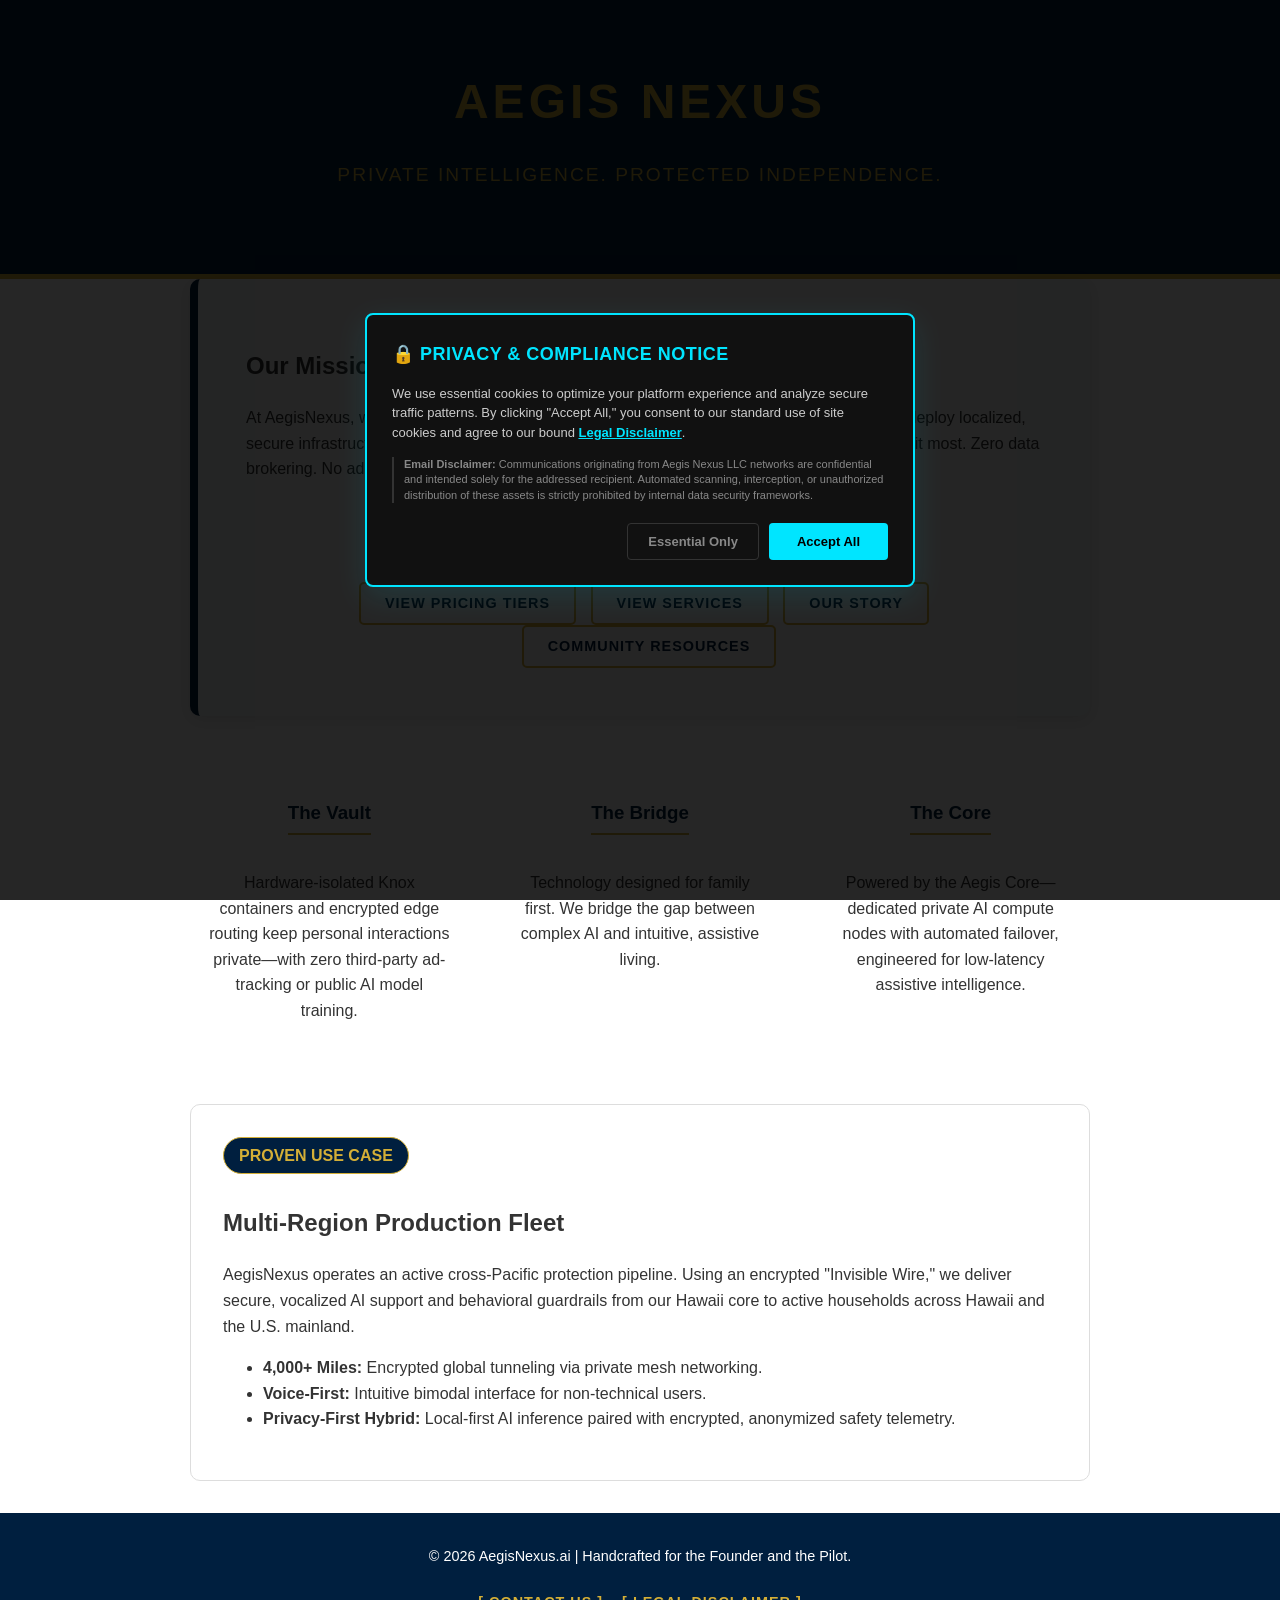
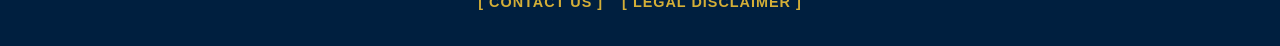
==== commit 0acf19b1: "chore(site): align mission, Vault/Core copy, and multi-region fleet status; link contact form labels" ====
--- a/index.html
+++ b/index.html
@@ -34,7 +34,7 @@
 <div class="container">
     <section class="mission">
         <h2>Our Mission</h2>
-        <p>At AegisNexus, we believe the future of AI shouldn't come at the cost of personal privacy. We deploy localized, secure infrastructure to provide real-time support and cognitive assistance for those who need it most. No cloud. No tracking. Total sovereignty.</p>
+        <p>At AegisNexus, we believe the future of AI shouldn't come at the cost of personal privacy. We deploy localized, secure infrastructure to provide real-time support and cognitive assistance for those who need it most. Zero data brokering. No ad-tracking. Complete family sovereignty.</p>
         
         <div class="cta-container">
             <a href="mailto:info@aegisnexus.ai?subject=Infrastructure%20Access%20Inquiry" class="cta-btn">REQUEST SECURE CONSULTATION</a>
@@ -49,7 +49,7 @@
     <div class="pillar-grid">
         <div class="pillar">
             <h3>The Vault</h3>
-            <p>Your data never leaves your home. We use local inference to ensure HIPAA-grade privacy levels for all personal interactions.</p>
+            <p>Hardware-isolated Knox containers and encrypted edge routing keep personal interactions private—with zero third-party ad-tracking or public AI model training.</p>
         </div>
         <div class="pillar">
             <h3>The Bridge</h3>
@@ -57,18 +57,18 @@
         </div>
         <div class="pillar">
             <h3>The Core</h3>
-            <p>Powered by the Aegis-Titan. High-performance Ryzen hardware optimized for the next generation of private LLMs.</p>
+            <p>Powered by the Aegis Core—dedicated private AI compute nodes with automated failover, engineered for low-latency assistive intelligence.</p>
         </div>
     </div>
 
     <section class="pilot-section">
         <span class="tag" style="background: var(--navy); color: var(--gold); border: 1px solid var(--gold);">PROVEN USE CASE</span>
-        <h2>The Missouri Deployment</h2>
-        <p>AegisNexus successfully delivered a cross-Pacific infrastructure pipeline. Using an encrypted "Invisible Wire," we provided secure, vocalized AI support from our Hawaii-based Titan Core to mobile tactical units in Missouri.</p>
+        <h2>Multi-Region Production Fleet</h2>
+        <p>AegisNexus operates an active cross-Pacific protection pipeline. Using an encrypted "Invisible Wire," we deliver secure, vocalized AI support and behavioral guardrails from our Hawaii core to active households across Hawaii and the U.S. mainland.</p>
         <ul>
             <li><strong>4,000+ Miles:</strong> Encrypted global tunneling via private mesh networking.</li>
             <li><strong>Voice-First:</strong> Intuitive bimodal interface for non-technical users.</li>
-            <li><strong>Zero-Cloud:</strong> 100% on-premises processing for total data security.</li>
+            <li><strong>Privacy-First Hybrid:</strong> Local-first AI inference paired with encrypted, anonymized safety telemetry.</li>
         </ul>
     </section>
 </div>
